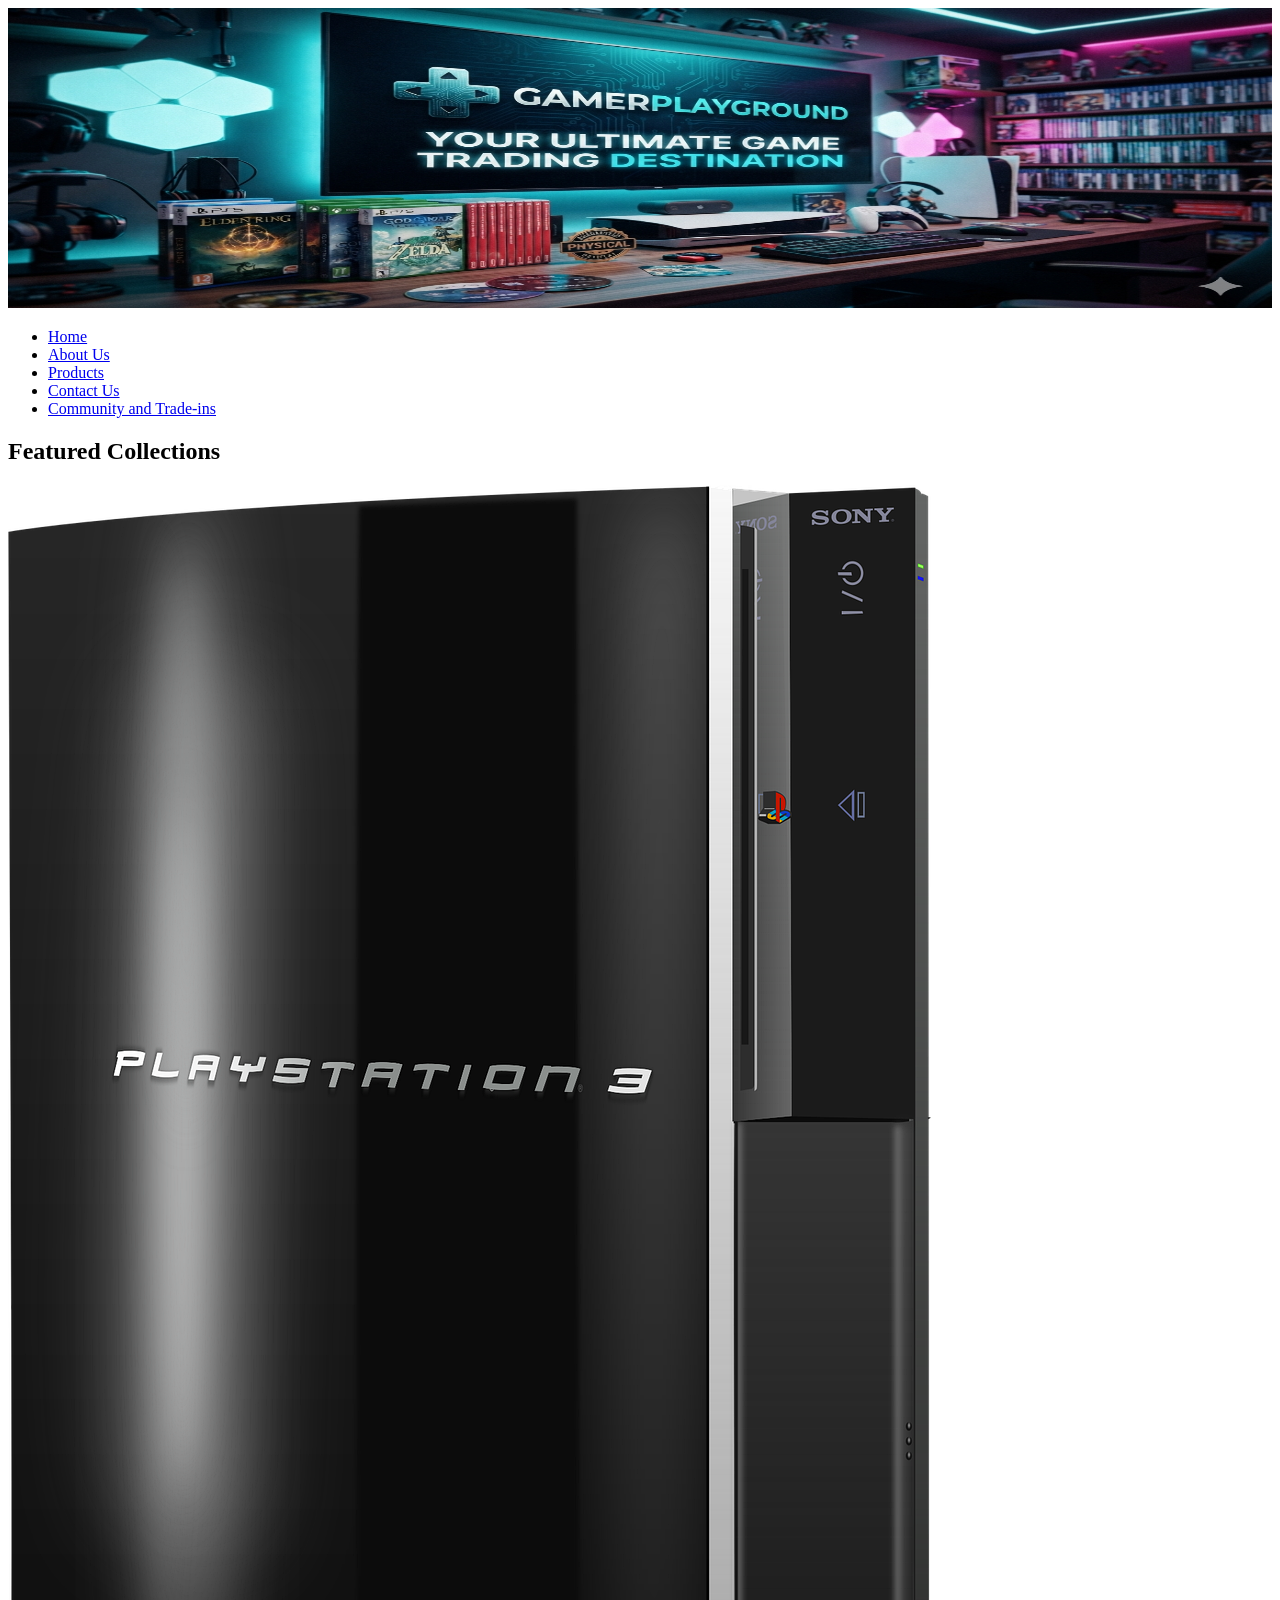
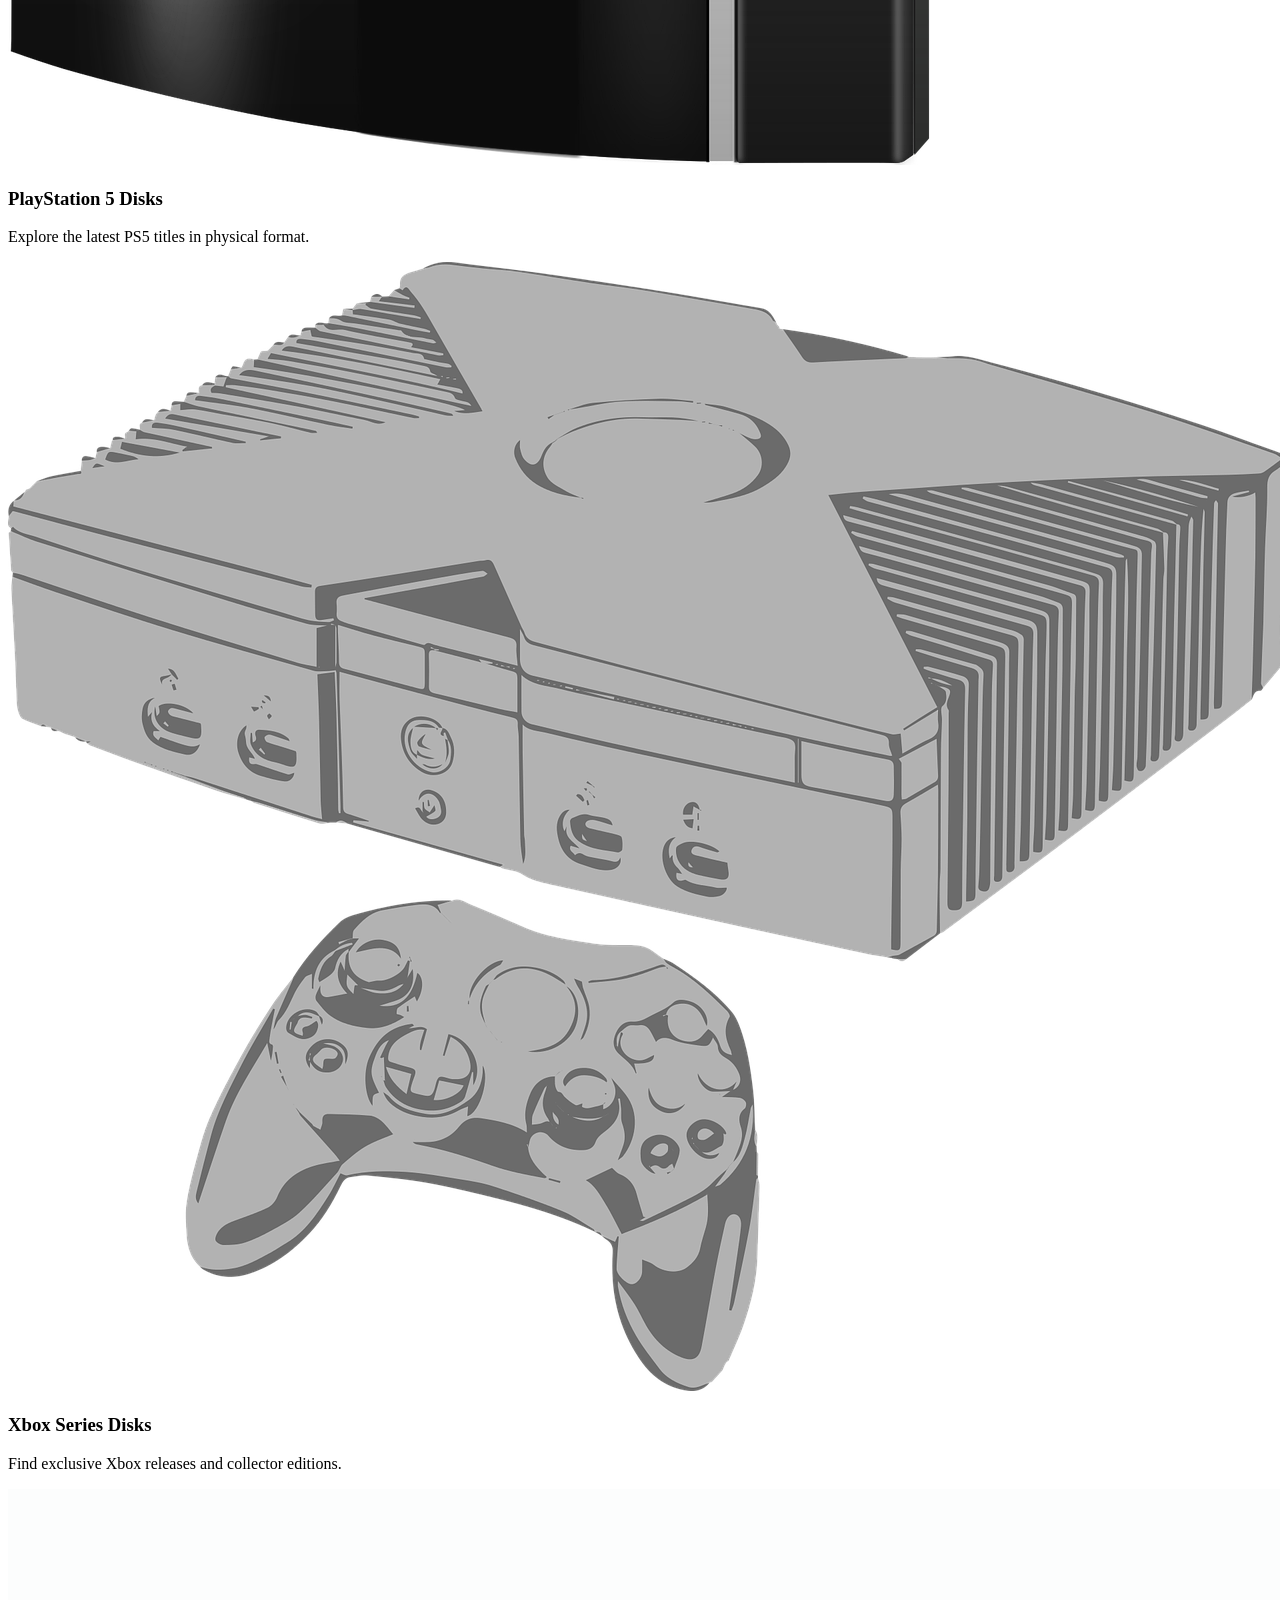
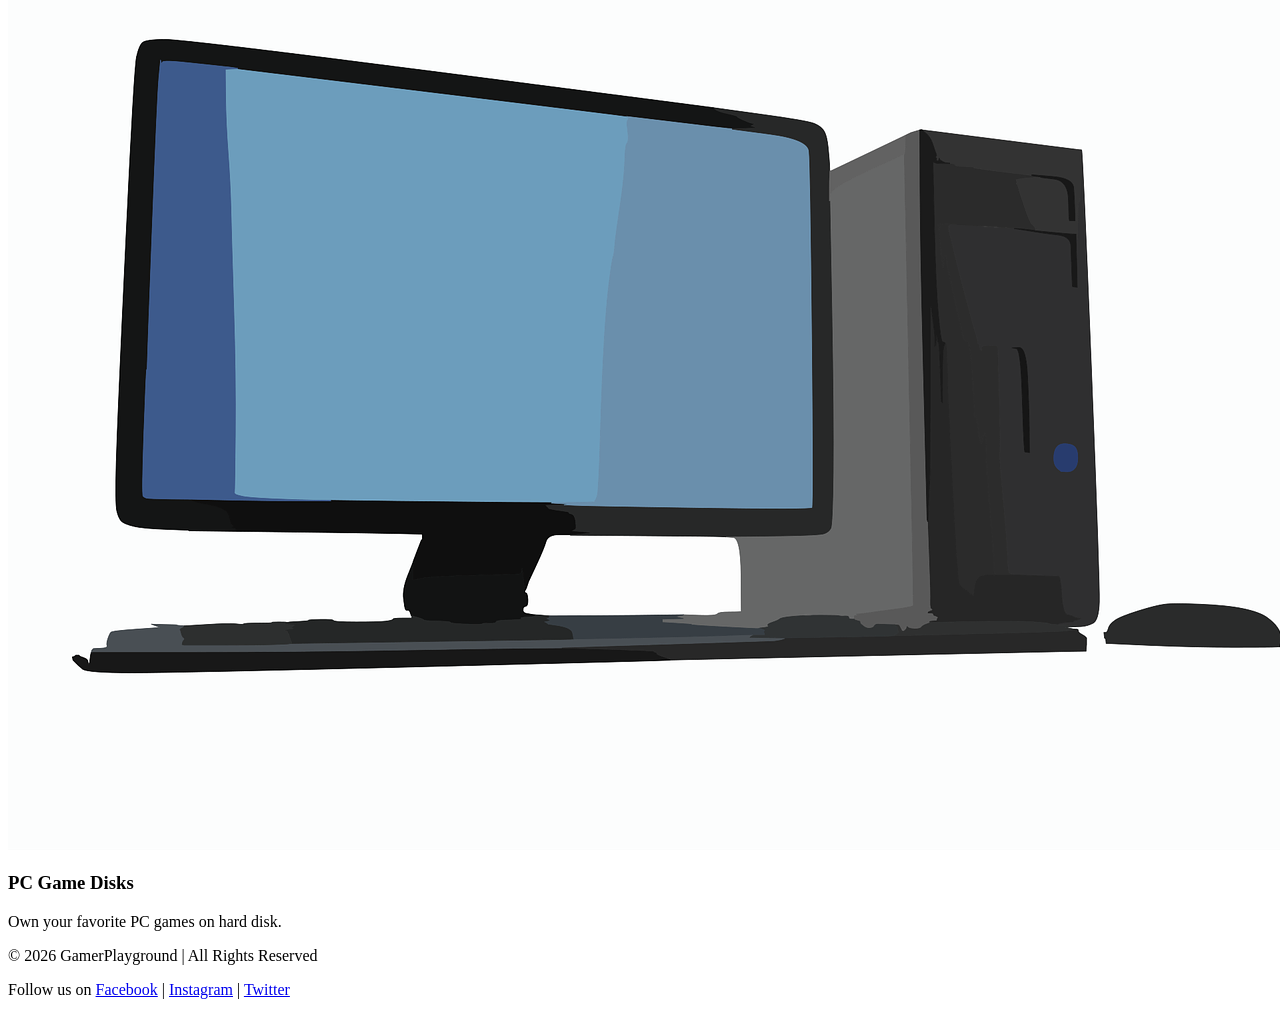
==== index.html @ 0e24d8b8 "updated banner" ====
<!DOCTYPE html>
<html lang="en">
<head>
    <title>Gamer Playground</title>
    </head>
<body>
    <!-- Header Section -->
  <header>
   <img src="images/banner.jpg" alt="GamerPlayground Banner" class="banner" width="100%" height="300">
    <!-- Navigation Menu for navigation to other pages -->
    <nav>
      <ul>
        <li><a href="index.html">Home</a></li>
        <li><a href="about.html">About Us</a></li>
        <li><a href="products.html">Products</a></li>
        <li><a href="contact.html">Contact Us</a></li>
        <li><a href="community.html">Community and Trade-ins</a></li>
      </ul>
    </nav>
  </header>
  
  <!-- Featured Products -->
  <section class="featured">
    <h2>Featured Collections</h2>
    <div class="product-grid">
      <div class="product-card">
        <img src="images/playstation.png" alt="PS5 Game">
        <h3>PlayStation 5 Disks</h3>
        <p>Explore the latest PS5 titles in physical format.</p>
      </div>
      <div class="product-card">
        <img src="images/xbox.png" alt="Xbox Game">
        <h3>Xbox Series Disks</h3>
        <p>Find exclusive Xbox releases and collector editions.</p>
      </div>
      <div class="product-card">
        <img src="images/pcg.png" alt="PC Game">
        <h3>PC Game Disks</h3>
        <p>Own your favorite PC games on hard disk.</p>
      </div>
    </div>
  </section>

  <!-- Footer -->
  <footer>
    <p>&copy; 2026 GamerPlayground | All Rights Reserved</p>
    <p>Follow us on 
      <a href="#">Facebook</a> | 
      <a href="#">Instagram</a> | 
      <a href="#">Twitter</a>
    </p>
  </footer>
</body>
</html>
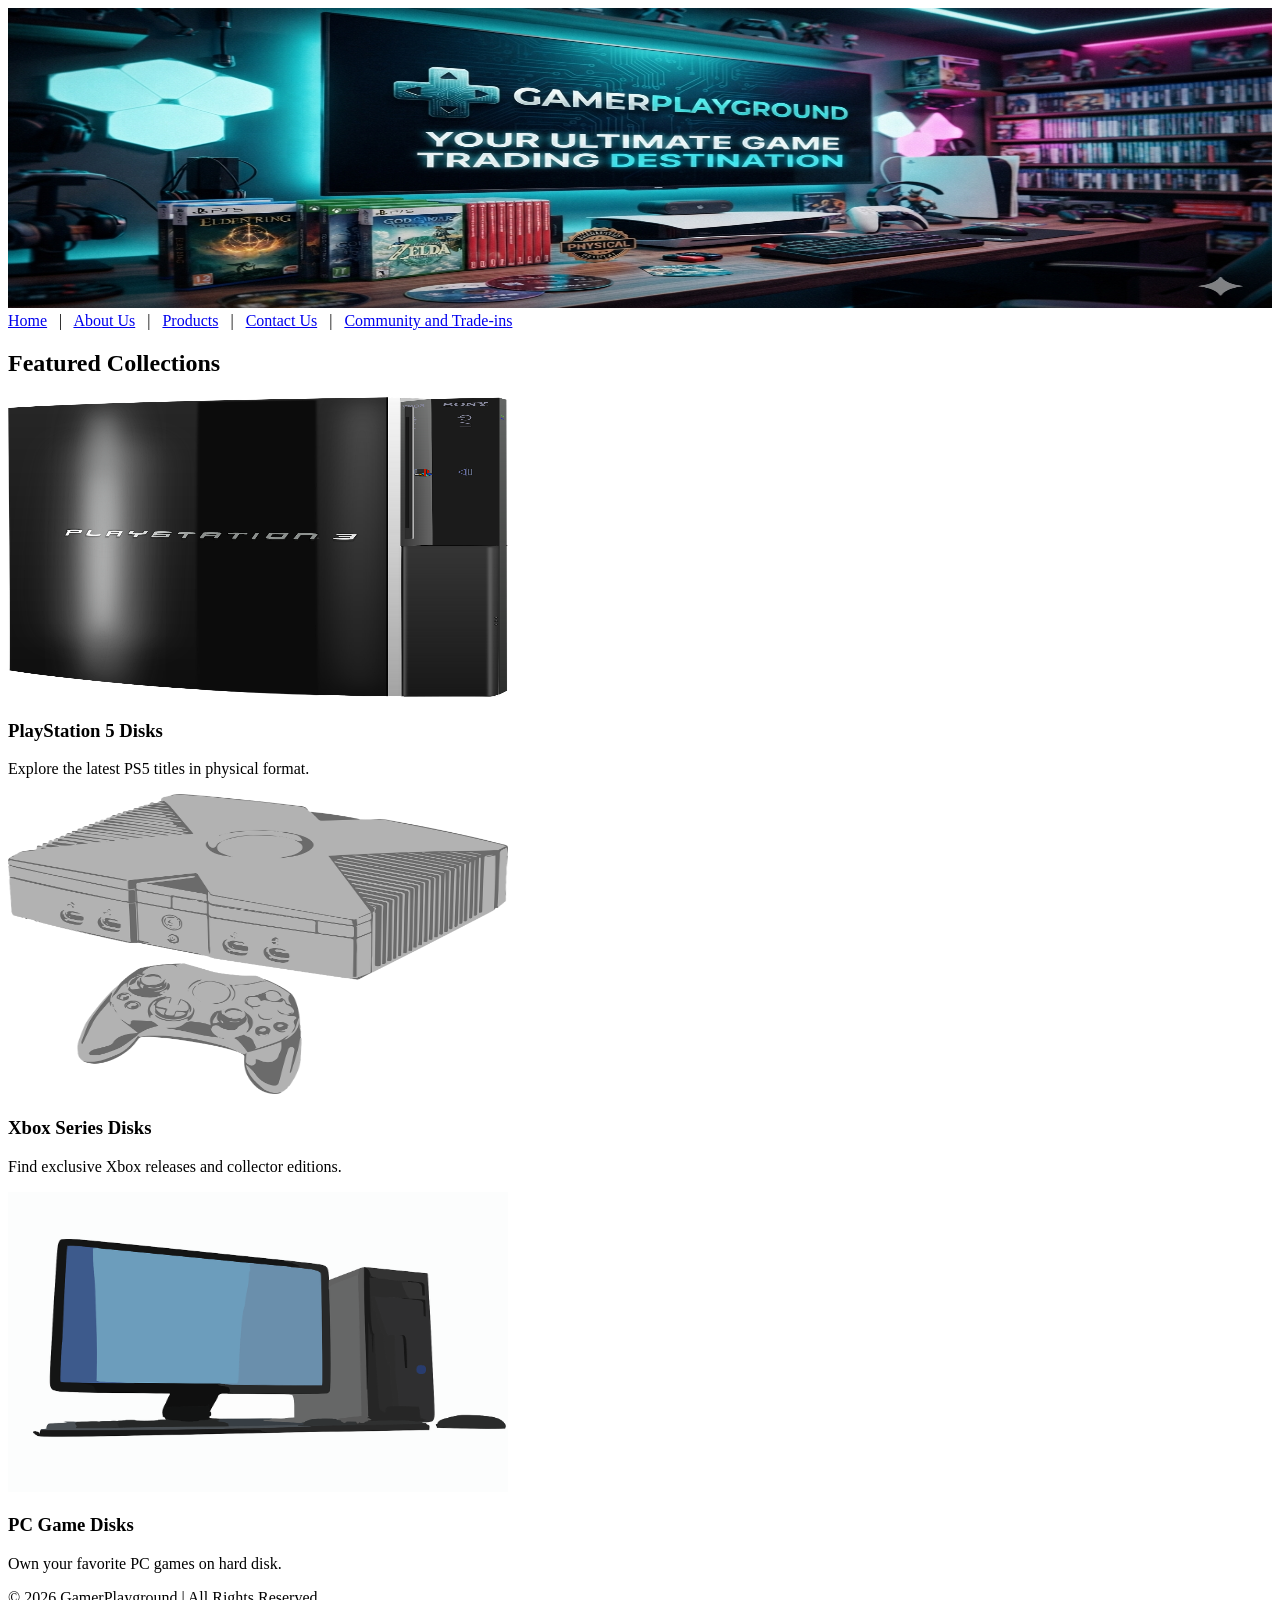
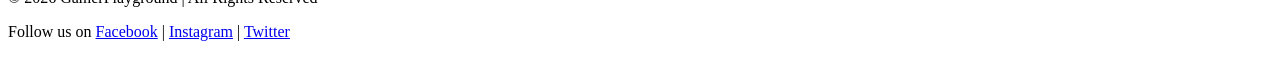
==== commit 49e40320: "Updated the links into rows" ====
--- a/index.html
+++ b/index.html
@@ -9,14 +9,13 @@
    <img src="images/banner.jpg" alt="GamerPlayground Banner" class="banner" width="100%" height="300">
     <!-- Navigation Menu for navigation to other pages -->
     <nav>
-      <ul>
-        <li><a href="index.html">Home</a></li>
-        <li><a href="about.html">About Us</a></li>
-        <li><a href="products.html">Products</a></li>
-        <li><a href="contact.html">Contact Us</a></li>
-        <li><a href="community.html">Community and Trade-ins</a></li>
-      </ul>
-    </nav>
+  <!-- Non-breaking spaces (&nbsp;) keep links cleanly spaced horizontally -->
+  <a href="index.html">Home</a> &nbsp;&nbsp;|&nbsp;&nbsp;
+  <a href="about.html">About Us</a> &nbsp;&nbsp;|&nbsp;&nbsp;
+  <a href="products.html">Products</a> &nbsp;&nbsp;|&nbsp;&nbsp;
+  <a href="contact.html">Contact Us</a> &nbsp;&nbsp;|&nbsp;&nbsp;
+  <a href="community.html">Community and Trade-ins</a>
+</nav>
   </header>
   
   <!-- Featured Products -->
@@ -24,17 +23,17 @@
     <h2>Featured Collections</h2>
     <div class="product-grid">
       <div class="product-card">
-        <img src="images/playstation.png" alt="PS5 Game">
+        <img src="images/playstation.png" alt="PS5 Game" width="500" height="300">
         <h3>PlayStation 5 Disks</h3>
         <p>Explore the latest PS5 titles in physical format.</p>
       </div>
       <div class="product-card">
-        <img src="images/xbox.png" alt="Xbox Game">
+        <img src="images/xbox.png" alt="Xbox Game" width="500" height="300">
         <h3>Xbox Series Disks</h3>
         <p>Find exclusive Xbox releases and collector editions.</p>
       </div>
       <div class="product-card">
-        <img src="images/pcg.png" alt="PC Game">
+        <img src="images/pcg.png" alt="PC Game" width="500" height="300">
         <h3>PC Game Disks</h3>
         <p>Own your favorite PC games on hard disk.</p>
       </div>
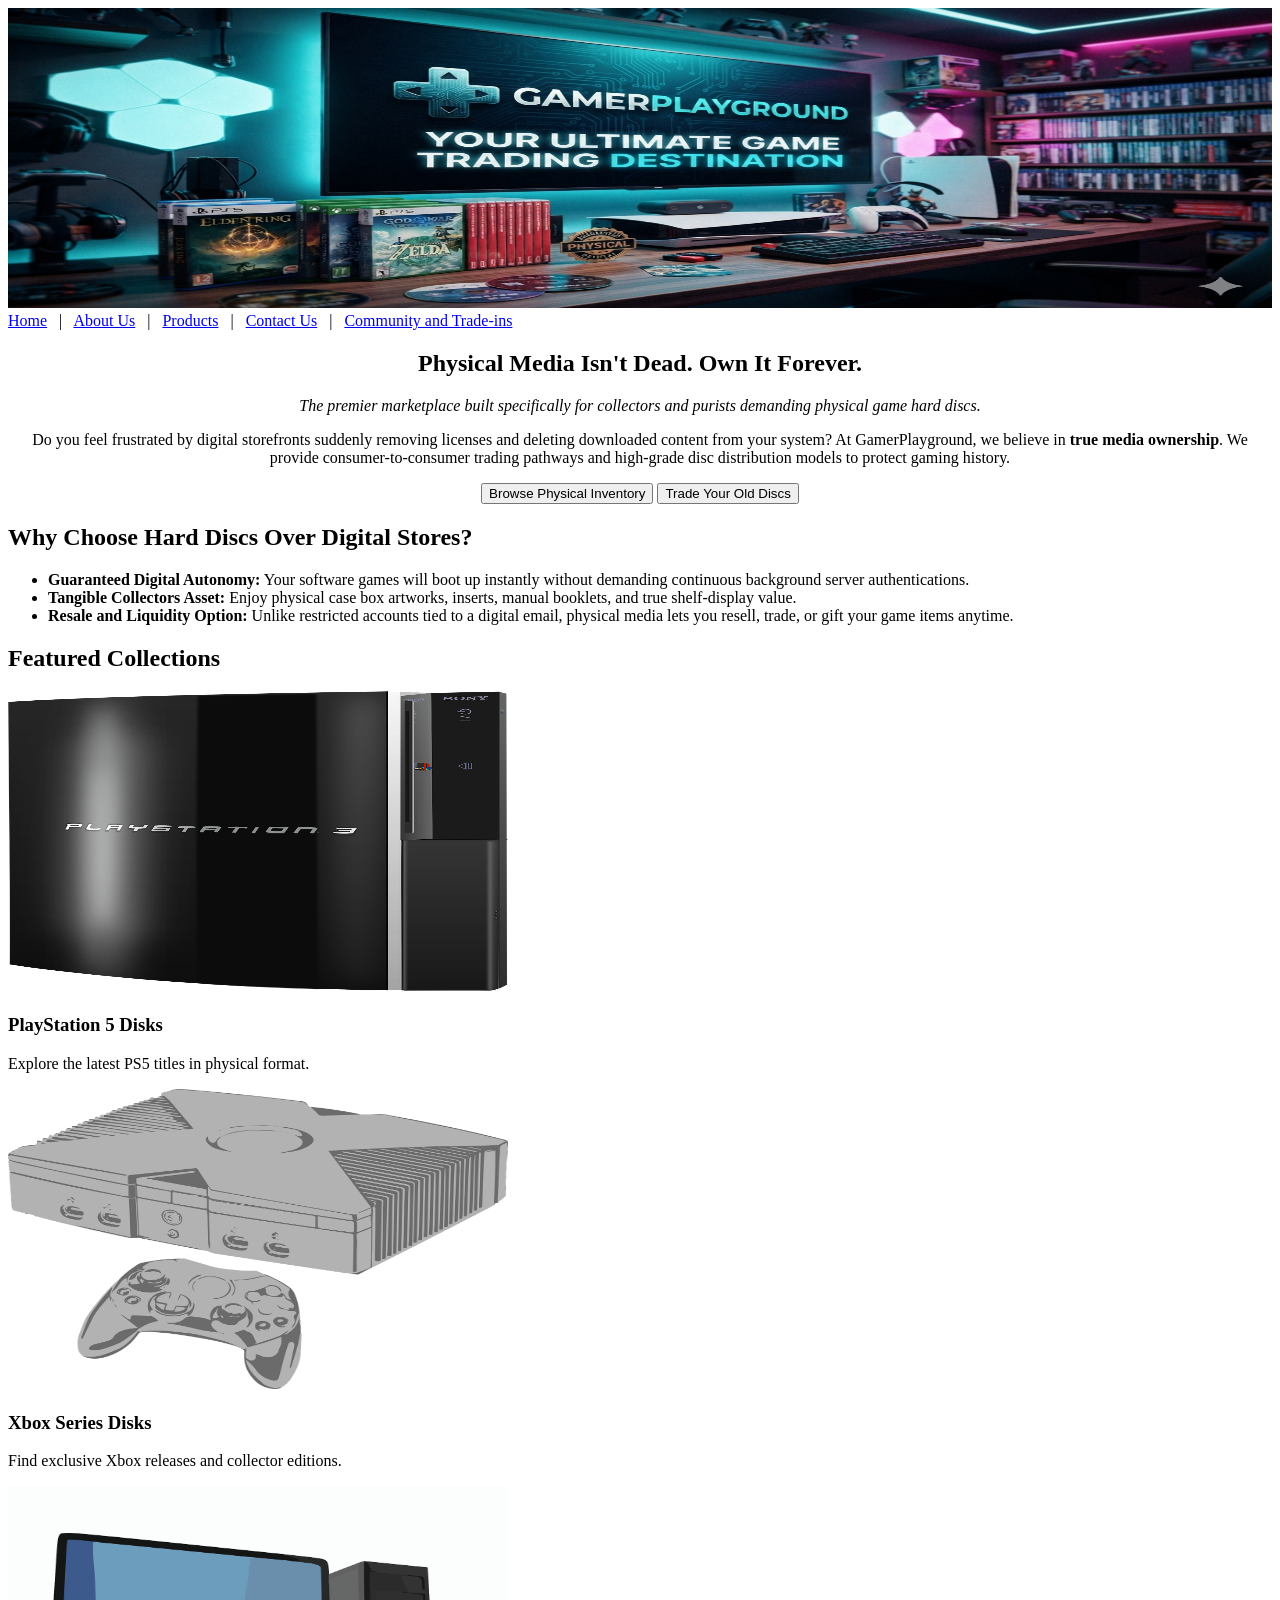
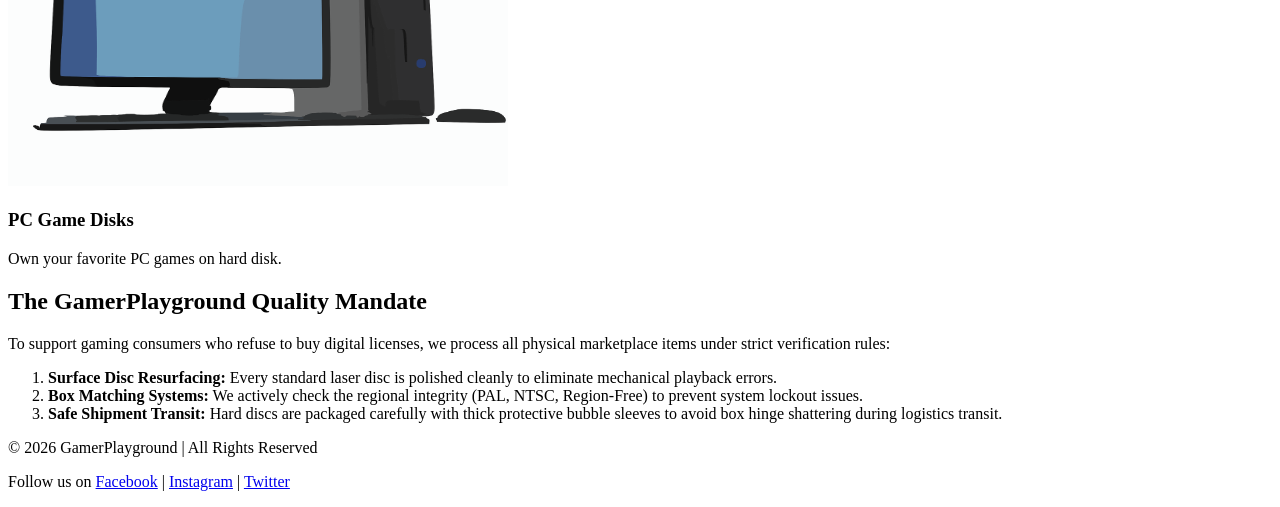
==== commit 37b9fa68: "Update index.html" ====
--- a/index.html
+++ b/index.html
@@ -17,7 +17,27 @@
   <a href="community.html">Community and Trade-ins</a>
 </nav>
   </header>
-  
+   <section id="hero-welcome">
+            <h1 align="center">Physical Media Isn't Dead. Own It Forever.</h1>
+            <p align="center"><em>The premier marketplace built specifically for collectors and purists demanding physical game hard discs.</em></p>
+            
+            <p align="center">
+                Do you feel frustrated by digital storefronts suddenly removing licenses and deleting downloaded content from your system? At GamerPlayground, we believe in <strong>true media ownership</strong>. We provide consumer-to-consumer trading pathways and high-grade disc distribution models to protect gaming history.
+            </p>
+            <p align="center">
+                <a href="products.html"><button type="button">Browse Physical Inventory</button></a>
+                <a href="community.html"><button type="button">Trade Your Old Discs</button></a>
+            </p>
+        </section>
+        <!-- ==================== CORE PLATFORM PILLARS ==================== -->
+        <section id="pillars">
+            <h2>Why Choose Hard Discs Over Digital Stores?</h2>
+            <ul>
+                <li><strong>Guaranteed Digital Autonomy:</strong> Your software games will boot up instantly without demanding continuous background server authentications.</li>
+                <li><strong>Tangible Collectors Asset:</strong> Enjoy physical case box artworks, inserts, manual booklets, and true shelf-display value.</li>
+                <li><strong>Resale and Liquidity Option:</strong> Unlike restricted accounts tied to a digital email, physical media lets you resell, trade, or gift your game items anytime.</li>
+            </ul>
+        </section>
   <!-- Featured Products -->
   <section class="featured">
     <h2>Featured Collections</h2>
@@ -40,6 +60,16 @@
     </div>
   </section>
 
+        <!-- ==================== TRUST AND VERIFICATION MARKS ==================== -->
+        <section id="trust-metrics">
+            <h2>The GamerPlayground Quality Mandate</h2>
+            <p>To support gaming consumers who refuse to buy digital licenses, we process all physical marketplace items under strict verification rules:</p>
+            <ol>
+                <li><strong>Surface Disc Resurfacing:</strong> Every standard laser disc is polished cleanly to eliminate mechanical playback errors.</li>
+                <li><strong>Box Matching Systems:</strong> We actively check the regional integrity (PAL, NTSC, Region-Free) to prevent system lockout issues.</li>
+                <li><strong>Safe Shipment Transit:</strong> Hard discs are packaged carefully with thick protective bubble sleeves to avoid box hinge shattering during logistics transit.</li>
+            </ol>
+        </section>
   <!-- Footer -->
   <footer>
     <p>&copy; 2026 GamerPlayground | All Rights Reserved</p>
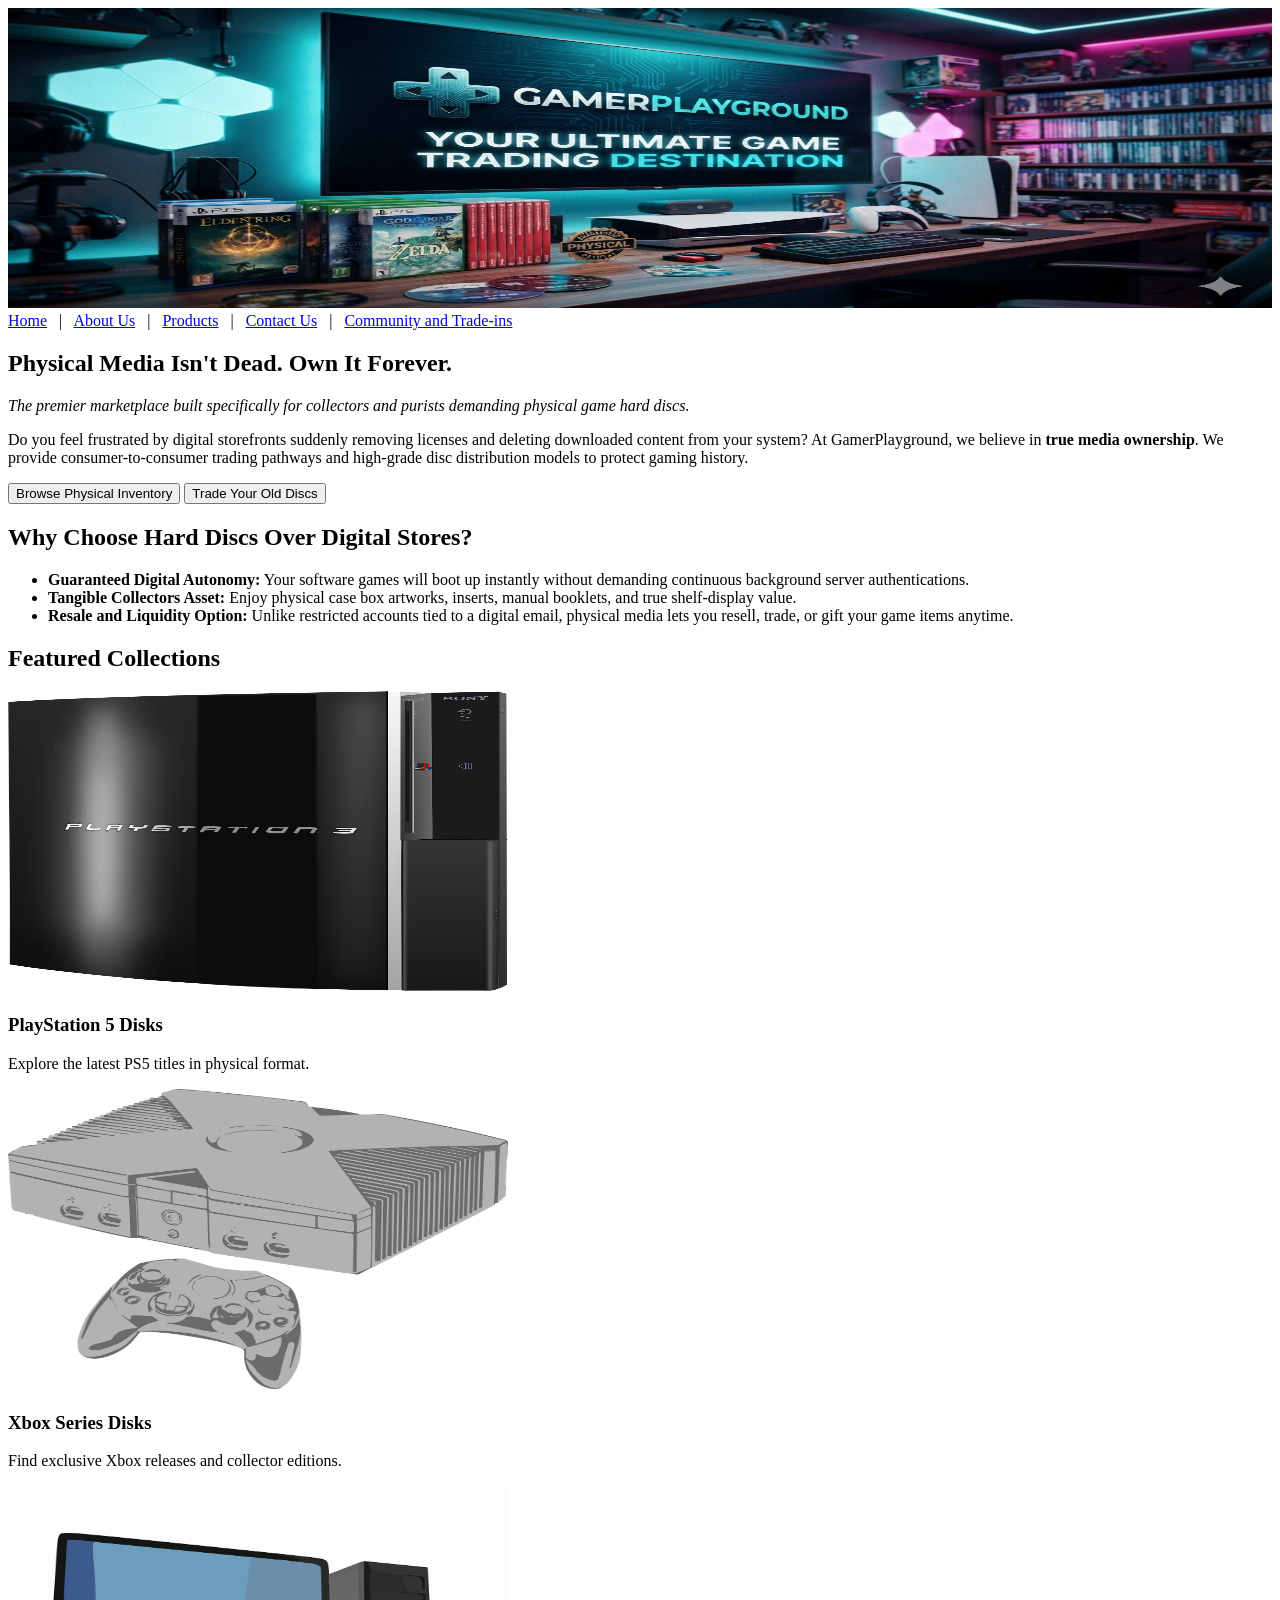
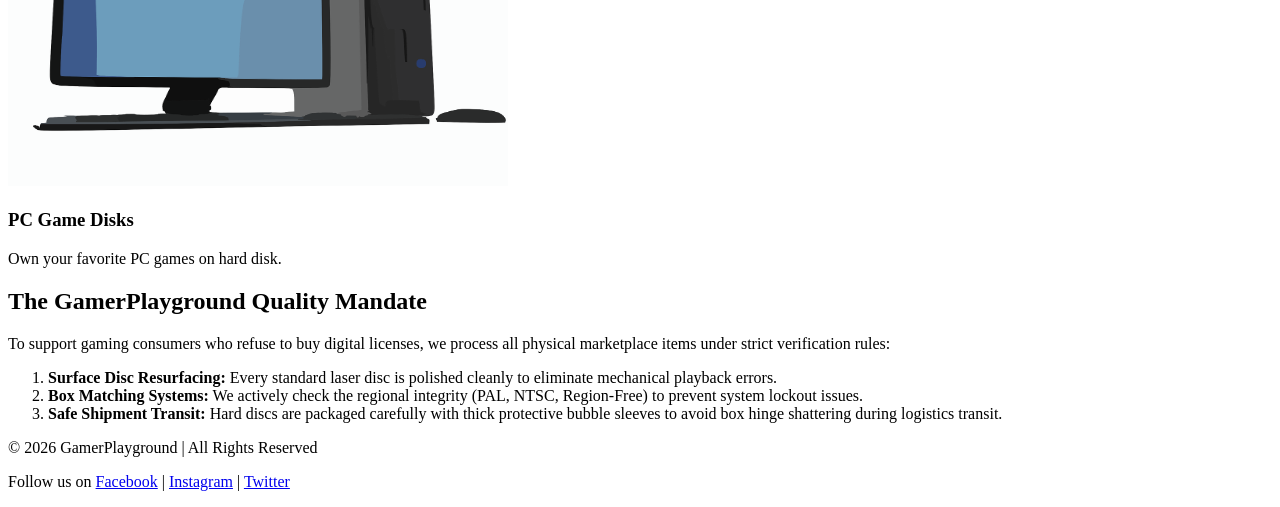
==== commit c660eb9a: "removing center alignment" ====
--- a/index.html
+++ b/index.html
@@ -2,6 +2,8 @@
 <html lang="en">
 <head>
     <title>Gamer Playground</title>
+    <!-- Linking Stylesheet to the index -->
+    <link rel="stylesheet" href="style.css">
     </head>
 <body>
     <!-- Header Section -->
@@ -18,13 +20,13 @@
 </nav>
   </header>
    <section id="hero-welcome">
-            <h1 align="center">Physical Media Isn't Dead. Own It Forever.</h1>
-            <p align="center"><em>The premier marketplace built specifically for collectors and purists demanding physical game hard discs.</em></p>
+            <h1>Physical Media Isn't Dead. Own It Forever.</h1>
+            <p ><em>The premier marketplace built specifically for collectors and purists demanding physical game hard discs.</em></p>
             
-            <p align="center">
+            <p >
                 Do you feel frustrated by digital storefronts suddenly removing licenses and deleting downloaded content from your system? At GamerPlayground, we believe in <strong>true media ownership</strong>. We provide consumer-to-consumer trading pathways and high-grade disc distribution models to protect gaming history.
             </p>
-            <p align="center">
+            <p>
                 <a href="products.html"><button type="button">Browse Physical Inventory</button></a>
                 <a href="community.html"><button type="button">Trade Your Old Discs</button></a>
             </p>
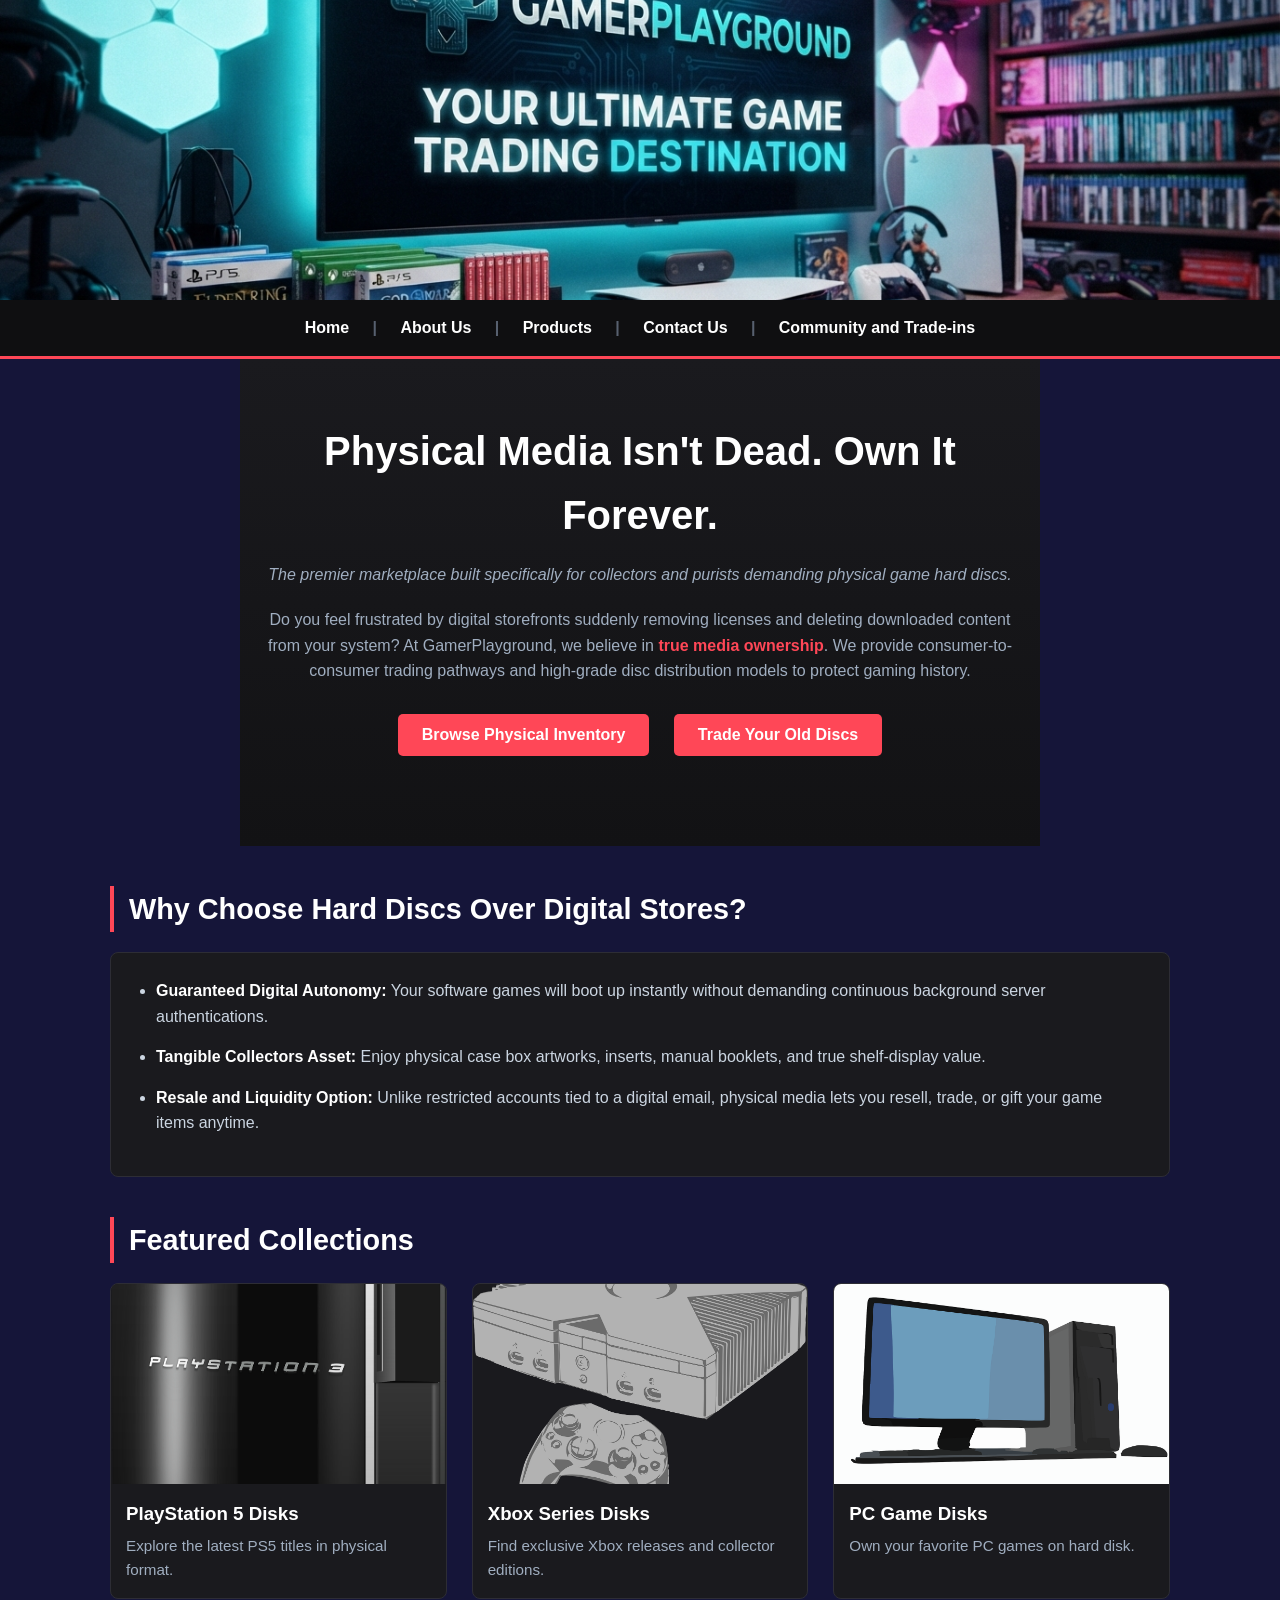
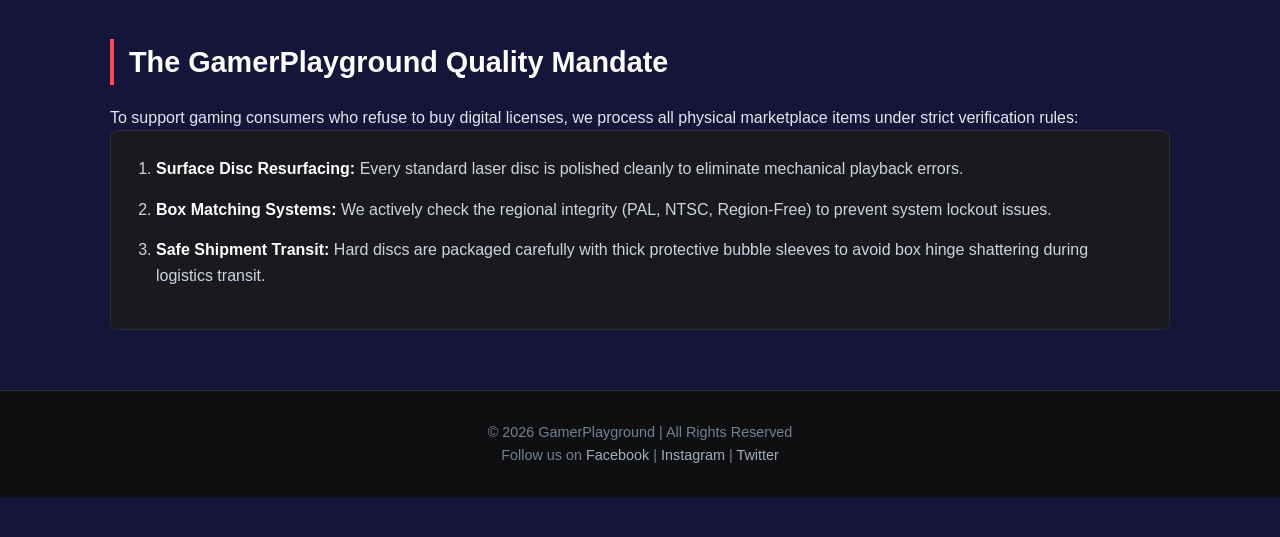
==== commit 27a1f591: "adding a ref link" ====
--- a/index.html
+++ b/index.html
@@ -4,6 +4,7 @@
     <title>Gamer Playground</title>
     <!-- Linking Stylesheet to the index -->
     <link rel="stylesheet" href="style.css">
+    <script src="script.js" defer></script>
     </head>
 <body>
     <!-- Header Section -->
--- a/style.css
+++ b/style.css
@@ -0,0 +1,459 @@
+/* ==========================================================================
+   1. GLOBAL STYLES & RESET
+   ========================================================================== */
+* {
+    box-sizing: border-box;
+    margin: 0;
+    padding: 0;
+}
+
+body {
+    font-family: 'Segoe UI', Tahoma, Geneva, Verdana, sans-serif;
+    line-height: 1.6;
+    background-color: #151539;
+    color: #e2e8f0;
+    padding-bottom: 40px;
+}
+
+/* ==========================================================================
+   2. HEADER & NAVIGATION
+   ========================================================================== */
+header {
+    background-color: #1a1a1e;
+    border-bottom: 3px solid #ff4757;
+}
+
+.banner {
+    object-fit: cover;
+    display: block;
+}
+
+nav {
+    text-align: center;
+    padding: 15px 0;
+    background-color: #0f0f11;
+    font-weight: 600;
+    color: #57606f; /* Color for the pipe separators */
+}
+
+nav a {
+    color: #ffffff;
+    text-decoration: none;
+    padding: 5px 10px;
+    transition: color 0.3s ease;
+}
+
+nav a:hover {
+    color: #ff4757;
+}
+
+/* ==========================================================================
+   3. HERO SECTION
+   ========================================================================== */
+#hero-welcome {
+    padding: 60px 20px;
+    text-align: center;
+    background: linear-gradient(180deg, #1a1a1e 0%, #121214 100%);
+    max-width: 800px;
+    margin: 0 auto;
+}
+
+#hero-welcome h1 {
+    font-size: 2.5rem;
+    color: #ffffff;
+    margin-bottom: 15px;
+}
+
+#hero-welcome p {
+    color: #a0aec0;
+    margin-bottom: 20px;
+}
+
+#hero-welcome strong {
+    color: #ff4757;
+}
+
+/* Buttons */
+#hero-welcome button {
+    background-color: #ff4757;
+    color: white;
+    border: none;
+    padding: 12px 24px;
+    font-size: 1rem;
+    font-weight: bold;
+    border-radius: 5px;
+    cursor: pointer;
+    margin: 10px;
+    transition: background 0.2s ease, transform 0.1s ease;
+}
+
+#hero-welcome button:hover {
+    background-color: #ff6b81;
+    transform: translateY(-2px);
+}
+
+/* ==========================================================================
+   4. CONTENT SECTIONS (Pillars & Trust Metrics)
+   ========================================================================== */
+#pillars, #trust-metrics, .featured {
+    max-width: 1100px;
+    margin: 40px auto;
+    padding: 0 20px;
+}
+
+h2 {
+    color: #ffffff;
+    border-left: 4px solid #ff4757;
+    padding-left: 15px;
+    margin-bottom: 20px;
+    font-size: 1.8rem;
+}
+
+ul, ol {
+    background-color: #1a1a1e;
+    padding: 25px 25px 25px 45px;
+    border-radius: 8px;
+    border: 1px solid #2d2d35;
+}
+
+li {
+    margin-bottom: 15px;
+    color: #cbd5e1;
+}
+
+li strong {
+    color: #ffffff;
+}
+
+/* ==========================================================================
+   5. FEATURED PRODUCTS GRID
+   ========================================================================== */
+.product-grid {
+    display: grid;
+    grid-template-columns: repeat(auto-fit, minmax(300px, 1fr));
+    gap: 25px;
+    margin-top: 20px;
+}
+
+.product-card {
+    background-color: #1a1a1e;
+    border: 1px solid #2d2d35;
+    border-radius: 8px;
+    overflow: hidden;
+    transition: transform 0.3s ease, border-color 0.3s ease;
+}
+
+.product-card:hover {
+    transform: translateY(-5px);
+    border-color: #ff4757;
+}
+
+.product-card img {
+    width: 100%;
+    height: 200px; /* Forces uniform height */
+    object-fit: cover; /* Prevents image distortion */
+    display: block;
+}
+
+.product-card h3 {
+    color: #ffffff;
+    padding: 15px 15px 5px 15px;
+}
+
+.product-card p {
+    color: #a0aec0;
+    padding: 0 15px 15px 15px;
+    font-size: 0.95rem;
+}
+/* ==========================================================================
+   6. ABOUT PAGE SPECIFIC STYLES
+   ========================================================================== */
+#about {
+    max-width: 900px;
+    margin: 40px auto;
+    padding: 0 20px;
+}
+
+#about h3 {
+    color: #ffffff;
+    font-size: 1.4rem;
+    margin: 30px 0 10px 0;
+    font-weight: 600;
+}
+
+#about p {
+    color: #cbd5e1;
+    margin-bottom: 20px;
+    font-size: 1.05rem;
+    text-align: justify;
+}
+
+/* Custom layout for Target Audience Breakdown */
+#about ul {
+    list-style-type: none; /* Removes standard bullet points */
+    padding: 0;
+    background-color: transparent; /* Overrides the generic list background */
+    border: none;
+    
+    display: grid;
+    grid-template-columns: repeat(auto-fit, minmax(200px, 1fr));
+    gap: 20px;
+    margin-top: 20px;
+}
+
+#about li {
+    background-color: #1a1a1e;
+    border: 1px solid #2d2d35;
+    padding: 20px;
+    border-radius: 6px;
+    margin-bottom: 0; /* Clears list margin */
+    transition: border-color 0.3s ease;
+}
+
+#about li:hover {
+    border-color: #ff4757;
+}
+
+#about li strong {
+    display: block;
+    color: #ff4757;
+    font-size: 1.1rem;
+    margin-bottom: 8px;
+    border-bottom: 1px solid #2d2d35;
+    padding-bottom: 5px;
+}
+/* ==========================================================================
+   8. CONTACT PAGE SPECIFIC STYLES
+   ========================================================================== */
+#contact {
+    max-width: 1000px;
+    margin: 40px auto;
+    padding: 0 20px;
+}
+
+.contact-intro {
+    color: #a0aec0;
+    margin-bottom: 30px;
+}
+
+/* Two column setup for Form and Details */
+.contact-container {
+    display: flex;
+    flex-wrap: wrap;
+    gap: 40px;
+}
+
+#contact form {
+    flex: 2;
+    min-width: 300px;
+    background-color: #1a1a1e;
+    padding: 30px;
+    border-radius: 8px;
+    border: 1px solid #2d2d35;
+}
+
+.location-card {
+    flex: 1;
+    min-width: 250px;
+    background-color: #1a1a1e;
+    padding: 30px;
+    border-radius: 8px;
+    border: 1px solid #2d2d35;
+    height: fit-content;
+}
+
+/* Form element structural styling */
+#contact form p {
+    margin-bottom: 20px;
+}
+
+#contact label {
+    display: block;
+    color: #ffffff;
+    font-weight: 600;
+    margin-bottom: 8px;
+    font-size: 0.95rem;
+}
+
+/* Text Inputs, Select Elements, and Textareas */
+#contact input[type="text"],
+#contact input[type="email"],
+#contact select,
+#contact textarea {
+    width: 100%;
+    padding: 12px;
+    background-color: #121214;
+    border: 1px solid #2d2d35;
+    color: #ffffff;
+    border-radius: 4px;
+    font-family: inherit;
+    font-size: 1rem;
+    transition: border-color 0.2s ease, box-shadow 0.2s ease;
+}
+
+/* Focused elements light up red instead of default blue browser outline */
+#contact input:focus,
+#contact select:focus,
+#contact textarea:focus {
+    outline: none;
+    border-color: #ff4757;
+    box-shadow: 0 0 5px rgba(255, 71, 87, 0.3);
+}
+
+#contact textarea {
+    resize: vertical; /* Permits vertical height growth only */
+}
+
+/* Contact Specific Submit Button */
+#contact form button[type="submit"] {
+    background-color: #ff4757;
+    color: #ffffff;
+    border: none;
+    padding: 12px 24px;
+    font-size: 1rem;
+    font-weight: bold;
+    border-radius: 4px;
+    cursor: pointer;
+    transition: background-color 0.2s ease;
+}
+
+#contact form button[type="submit"]:hover {
+    background-color: #ff6b81;
+}
+
+.location-card h3 {
+    color: #ffffff;
+    margin-bottom: 15px;
+    border-bottom: 2px solid #ff4757;
+    padding-bottom: 5px;
+}
+
+.location-card p {
+    color: #cbd5e1;
+    line-height: 1.8;
+}
+/* ==========================================================================
+   9. COMMUNITY & TRADE-IN SPECIFIC STYLES
+   ========================================================================== */
+.community-page-container {
+    max-width: 1100px;
+    margin: 40px auto;
+    padding: 0 20px;
+}
+
+#community, #trade {
+    margin-bottom: 50px;
+}
+
+#community h3, #trade h3 {
+    color: #ffffff;
+    font-size: 1.3rem;
+    margin: 25px 0 10px 0;
+}
+
+#community p, #trade p {
+    color: #cbd5e1;
+    margin-bottom: 15px;
+}
+
+/* Valuation Form Container Styling */
+.trade-form-card {
+    background-color: #1a1a1e;
+    border: 1px solid #2d2d35;
+    padding: 30px;
+    border-radius: 8px;
+    margin-top: 25px;
+}
+
+.trade-form-card h3 {
+    margin-top: 0 !important;
+    border-bottom: 1px solid #2d2d35;
+    padding-bottom: 10px;
+    margin-bottom: 20px;
+}
+
+/* Form Elements */
+#trade label {
+    display: block;
+    color: #ffffff;
+    font-weight: 600;
+    margin-bottom: 8px;
+}
+
+#trade input[type="text"],
+#trade select {
+    width: 100%;
+    padding: 12px;
+    background-color: #121214;
+    border: 1px solid #2d2d35;
+    color: #ffffff;
+    border-radius: 4px;
+    font-size: 1rem;
+    margin-bottom: 20px;
+}
+
+#trade input[type="text"]:focus,
+#trade select:focus {
+    outline: none;
+    border-color: #ff4757;
+}
+
+/* Radio Button Layout Tuning */
+.radio-group {
+    margin-bottom: 20px;
+}
+
+.radio-label {
+    display: flex !important;
+    align-items: center;
+    font-weight: normal !important;
+    color: #cbd5e1 !important;
+    cursor: pointer;
+    margin-bottom: 8px;
+}
+
+.radio-label input[type="radio"] {
+    margin-right: 10px;
+    accent-color: #ff4757; /* Colors the radio dot red on modern browsers */
+    transform: scale(1.1);
+}
+
+/* Form Action Button */
+.trade-btn {
+    background-color: #ff4757;
+    color: #ffffff;
+    border: none;
+    padding: 12px 24px;
+    font-size: 1rem;
+    font-weight: bold;
+    border-radius: 4px;
+    cursor: pointer;
+    transition: background-color 0.2s ease;
+}
+
+.trade-btn:hover {
+    background-color: #ff6b81;
+}
+
+
+/* ==========================================================================
+   10. FOOTER
+   ========================================================================== */
+footer {
+    text-align: center;
+    padding: 30px 20px;
+    margin-top: 60px;
+    background-color: #0f0f11;
+    border-top: 1px solid #2d2d35;
+    color: #718096;
+    font-size: 0.9rem;
+}
+
+footer a {
+    color: #a0aec0;
+    text-decoration: none;
+}
+
+footer a:hover {
+    color: #ff4757;
+}
